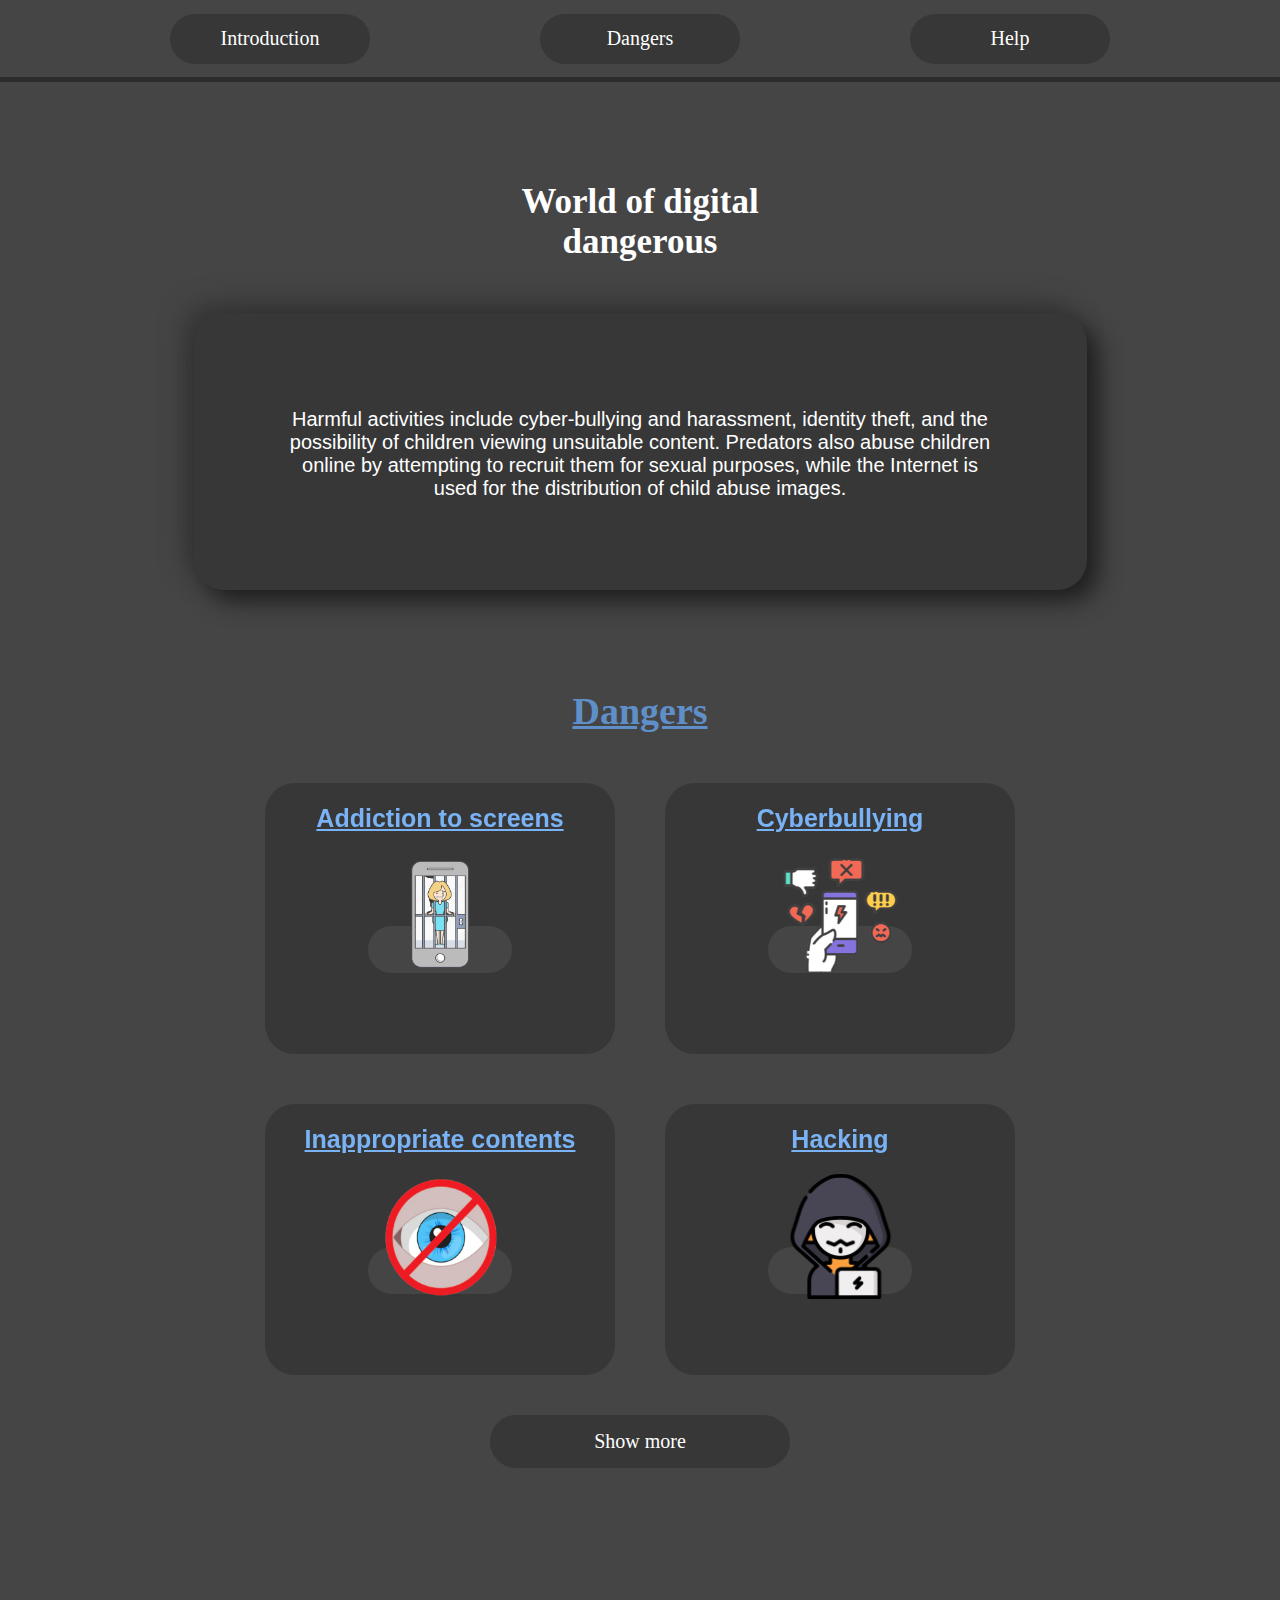
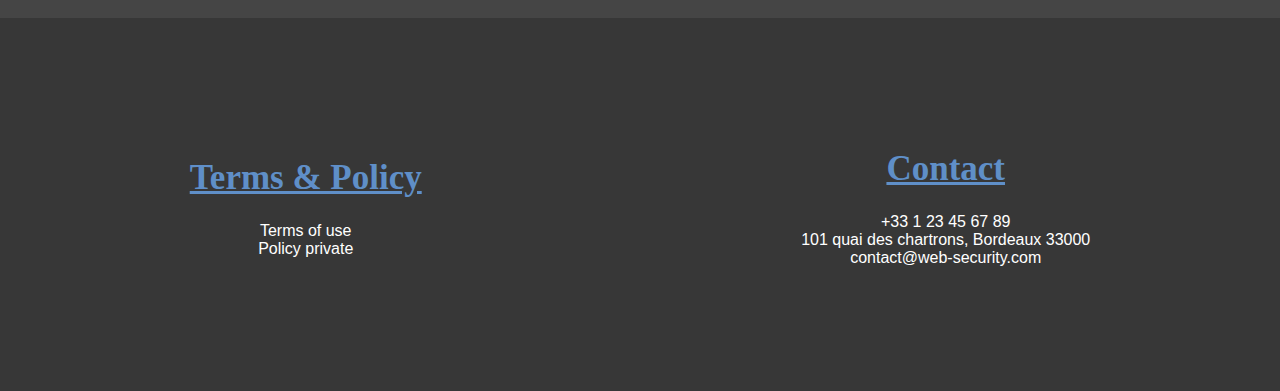
==== index.html @ a4e6997a "Add files via upload" ====
<!DOCTYPE html>
<html lang="en">
<head>
    <meta charset="UTF-8">
    <title>Web Security | Home</title>
    <link rel="stylesheet" href="assets/css/normalize.css">
    <link rel="stylesheet" href="assets/css/home.css">
    <link rel="stylesheet" href="assets/css/scrollbar.css">
    <link rel="stylesheet" href="assets/css/popup.css">
</head>
<body>

    <div>
        <div id="popup1" class="popup">
            <div class="modal">
                <a href="##"><span class="close">×</span></a>
                <h1>Addiction to screens</h1>
                <div class="flex">
                    <img src="assets/img/addiction.png" alt=""/>
                    <p>Screens can become very addictive if you use electronic devices for too long, however it can have negative effects on your physical and mental health. Prolonged exposure to electronic devices can lead to aggressive behaviors, the long term effects include: Speech delay, Cognitive impairment, Difficulty with problem-solving and creative thinking, Cyber bullying and exposure to predators, Body weight issues and poor bone health due to lack of physical activity, which later in life can add up to heart disease and other health conditions, Depression and anxiety.</p>
                </div>
            </div>
        </div>

        <div id="popup2" class="popup">
            <div class="modal">
                <a href="##"><span class="close">×</span></a>
                <h1>Cyberbullying</h1>
                <div class="flex">
                    <img src="assets/img/cyberbullying.png" alt=""/>
                    <p>Oxford Languages definition: the use of electronic communication to bully a person, typically by sending messages of an intimidating or threatening nature. Cyberbullying spreads in social medias due to the anonymity they offer. Jokes, threats, any comment having an intimidating or threatening nature is considered cyberbullying. How to fight cyberbullying: on social medias there is often a “block” option where you can prevent any cyberbullies from messaging you, there are also numbers you can text to help you with your case (for example 50808).</p>
                </div>
            </div>
        </div>

        <div id="popup3" class="popup">
            <div class="modal">
                <a href="##"><span class="close">×</span></a>
                <h1>Inappropriate contents</h1>
                <div class="flex">
                    <img src="assets/img/pegi-18.png" alt=""/>
                    <p>One of the worst dangers of the Internet, for many parents, is the idea that pornography could pop up and surprise their children. But parents may not realize that some kids are going online to seek out web porn, too.</p>
                </div>
            </div>
        </div>

        <div id="popup4" class="popup">
            <div class="modal">
                <a href="##"><span class="close">×</span></a>
                <h1>Hacking</h1>
                <div class="flex">
                    <img src="assets/img/hacking.png" alt=""/>
                    <p>Hacking is a term for designing the theft of digital information such as passwords, softwares, hardwares, etc… definition by oxford language: the gaining of unauthorized access to data in a system or computer. There are several ways to get hacked, the most common is to get infected by a computer virus when opening a shady website or application. How to prevent getting hacked: first you need to beware of shady emails asking you to click a link, second you need to be cautious with what you download on the internet.</p>
                </div>
            </div>
        </div>
    </div>

    <header>
        <a href="#presentation"><button>Introduction</button></a>
        <a href="#dangers"><button>Dangers</button></a>
        <a href="#help"><button>Help</button></a>
    </header>

    <div id="presentation" class="presentation">
        <h1>World of digital<br>dangerous</h1>
        <div class="information">
            <p>Harmful activities include cyber-bullying and harassment, identity theft, and the possibility of children
                viewing unsuitable content. Predators also abuse children online by attempting to recruit them for sexual
                purposes, while the Internet is used for the distribution of child abuse images.</p>
        </div>
    </div>

    <div id="dangers" class="dangers">
        <h1 class="dangers_title">Dangers</h1>
        <div id="dangers_container" class="dangers_container">












            <div class="danger">
                <h2>Addiction to screens</h2>
                <img src="assets/img/addiction.png" alt=""/>
                <br>
                <a href="#popup1"><button class="show">Show</button></a>
            </div>

            <div class="danger">
                <h2>Cyberbullying</h2>
                <img src="assets/img/cyberbullying.png" alt=""/>
                <br>
                <a href="#popup2"><button class="show">Show</button></a>
            </div>

            <div class="danger">
                <h2>Inappropriate contents</h2>
                <img src="assets/img/pegi-18.png" alt=""/>
                <br>
                <a href="#popup3"><button class="show">Show</button></a>
            </div>

            <div class="danger">
                <h2>Hacking</h2>
                <img src="assets/img/hacking.png" alt=""/>
                <br>
                <a href="#popup4"><button class="show">Show</button></a>
            </div>















        </div>
        <button class="show_more" onclick="document.location.href = './dangers.html'">Show more</button>
    </div>


    <!-- Footer -->
    <footer id="help">

            <div class="contact">
                <h1>Terms & Policy</h1>
                <p>
                    <a href="" style="color: white; text-decoration: none">Terms of use</a><br>
                    <a href="" style="color: white; text-decoration: none">Policy private</a>
                </p>
            </div>

            <div class="contact">
                <h1>Contact</h1>
                <p>
                    +33 1 23 45 67 89<br>
                    101 quai des chartrons, Bordeaux 33000<br>
                    contact@web-security.com
                </p>
            </div>

    </footer>
</body>
</html>
---- assets/css/home.css ----
body {
    background-color: #454545;
    overflow-x: hidden;
}

header {
    height: 77px;
    background-color: #454545;

    position: sticky;
    top: 0;
    z-index: 999;
    display: flex;
    justify-content: space-evenly;
    align-items: center;
    border-bottom: 5px solid #2c2c2c;
}

header button {
    color: white;
    font-size: 20px;
    font-family: "Arial Black", serif;
    background-color: #373737;
    width: 200px;
    height: 50px;
    border: 0;
    border-radius: 30px;
}


header button:hover {
    cursor: pointer;
    border: 5px solid #2c2c2c;
}


.presentation h1 {
    font-size: 35px;
    font-family: "Arial Black", serif;
    color: white;
    text-align: center;
    margin-top: 100px;
}

.presentation h1 a {
    color: #5F8FC8;
    text-decoration: underline;
}

.information {
    width: 893px;
    height: 277px;
    background-color: #373737;
    border-radius: 30px;
    margin: 50px auto auto;
    text-align: center;
    transition: ease .5s;
    box-shadow:  11px 11px 23px #1e1e1e,
    -11px -11px 23px #373737;
}

.information p {
    font-family: "Arial", serif;
    font-size: 20px;
    color: white;
    padding: 95px;
}

.dangers {
    text-align: center;
}

.dangers .show_more {
    margin-top: 40px;
    text-align: center;
    color: white;
    font-size: 20px;
    font-family: "Arial Black", serif;
    background-color: #373737;
    width: 300px;
    height: 53px;
    border: 3px solid #373737;
    border-radius: 30px;
}
.dangers .show_more:hover {
    cursor: pointer;
    border: 5px solid #2c2c2c;
}

.danger .show {
    margin-top: 10px;
    text-align: center;
    color: white;
    font-size: 15px;
    font-family: "Arial Black", serif;
    background-color: #454545;
    width: 150px;
    height: 53px;
    border: 3px solid #373737;
    border-radius: 30px;
}
.danger .show:hover {
    cursor: pointer;
    border: 5px solid #2c2c2c;
}
.danger h2 {
    color: #79B2F5;
    font-size: 25px;
    font-family: "Arial", serif;
    text-decoration: underline;
}

.danger img {
    transform: translateZ(20px);
    width: 125px;
    height: 125px;
}
.danger {
    transform-style: preserve-3d;
    width: 350px;
    height: 271px;
    background-color: #373737;
    border-radius: 30px;
}


.dangers_title {
    font-size: 38px;
    font-family: "Arial Black", serif;
    color: #5F8FC8;
    text-align: center;
    text-decoration: underline;
    margin-top: 100px;
    margin-bottom: 50px;
}

.dangers_container {
    display: grid;
    grid-template-columns: 2fr 2fr;
    grid-gap: 50px;
    width: fit-content;
    margin: 0 auto;
}


.popup:target {
    visibility: visible;
}


footer {
    margin-top: 150px;
    background-color: #373737;
    height: 373px;
    display: flex;
    justify-content: space-around;
    align-items: center;
    text-align: center;
}



.contact h1 {
    color: #5F8FC8;
    font-size: 35px;
    font-family: "Arial Black", serif;
    text-decoration: underline;
}

.contact p {
    color: white;
    font-size: 16px;
    font-family: "Arial", serif;
}
---- assets/css/scrollbar.css ----
::-webkit-scrollbar {
    width: 5px
}

::-webkit-scrollbar-track {
    background: rgba(10, 10, 10, 0)
}

::-webkit-scrollbar-thumb {
    background: #3e4044;
    border-radius: 10px
}

::-webkit-scrollbar-thumb:hover {
    background: #aaa
}
---- assets/css/popup.css ----
.popup {
    visibility: hidden;
    position: fixed;
    left: 0;
    top: 0;
    width: 100%;
    height: 100%;
    overflow: auto;
    z-index: 9999;
    background-color: #000;
    background-color: rgba(0, 0, 0, .8);
    text-align: center;
    align-items: center;
}

.popup:target {
    visibility: visible;
}

.popup .modal {
    width: 893px;
    height: 350px;
    background-color: #1e1e1e;
    border-radius: 30px;
    margin: 12% auto auto;
}

.flex {
    display: flex;
    justify-content: space-around;
    align-items: center;
}


.close {
    margin-right: 25px;
    color: #aaa;
    float: right;
    font-size: 65px;
    font-weight: 700;
    z-index: 1000;
}

.close:focus, .close:hover {
    color: #fff;
    text-decoration: none;
    cursor: pointer
}

.modal h1 {
    font-size: 30px;
    font-family: "Arial Black", serif;
    color: white;
    padding: 20px;
    text-decoration: underline;
}
.modal img {
    padding-left: 25px;
    margin-right: 25px;
    width: 200px;
    height: 200px;
}

.modal p {
    padding-right: 20%;
    color: white;
    font-size: 16px;
    font-family: "Arial", serif;
}
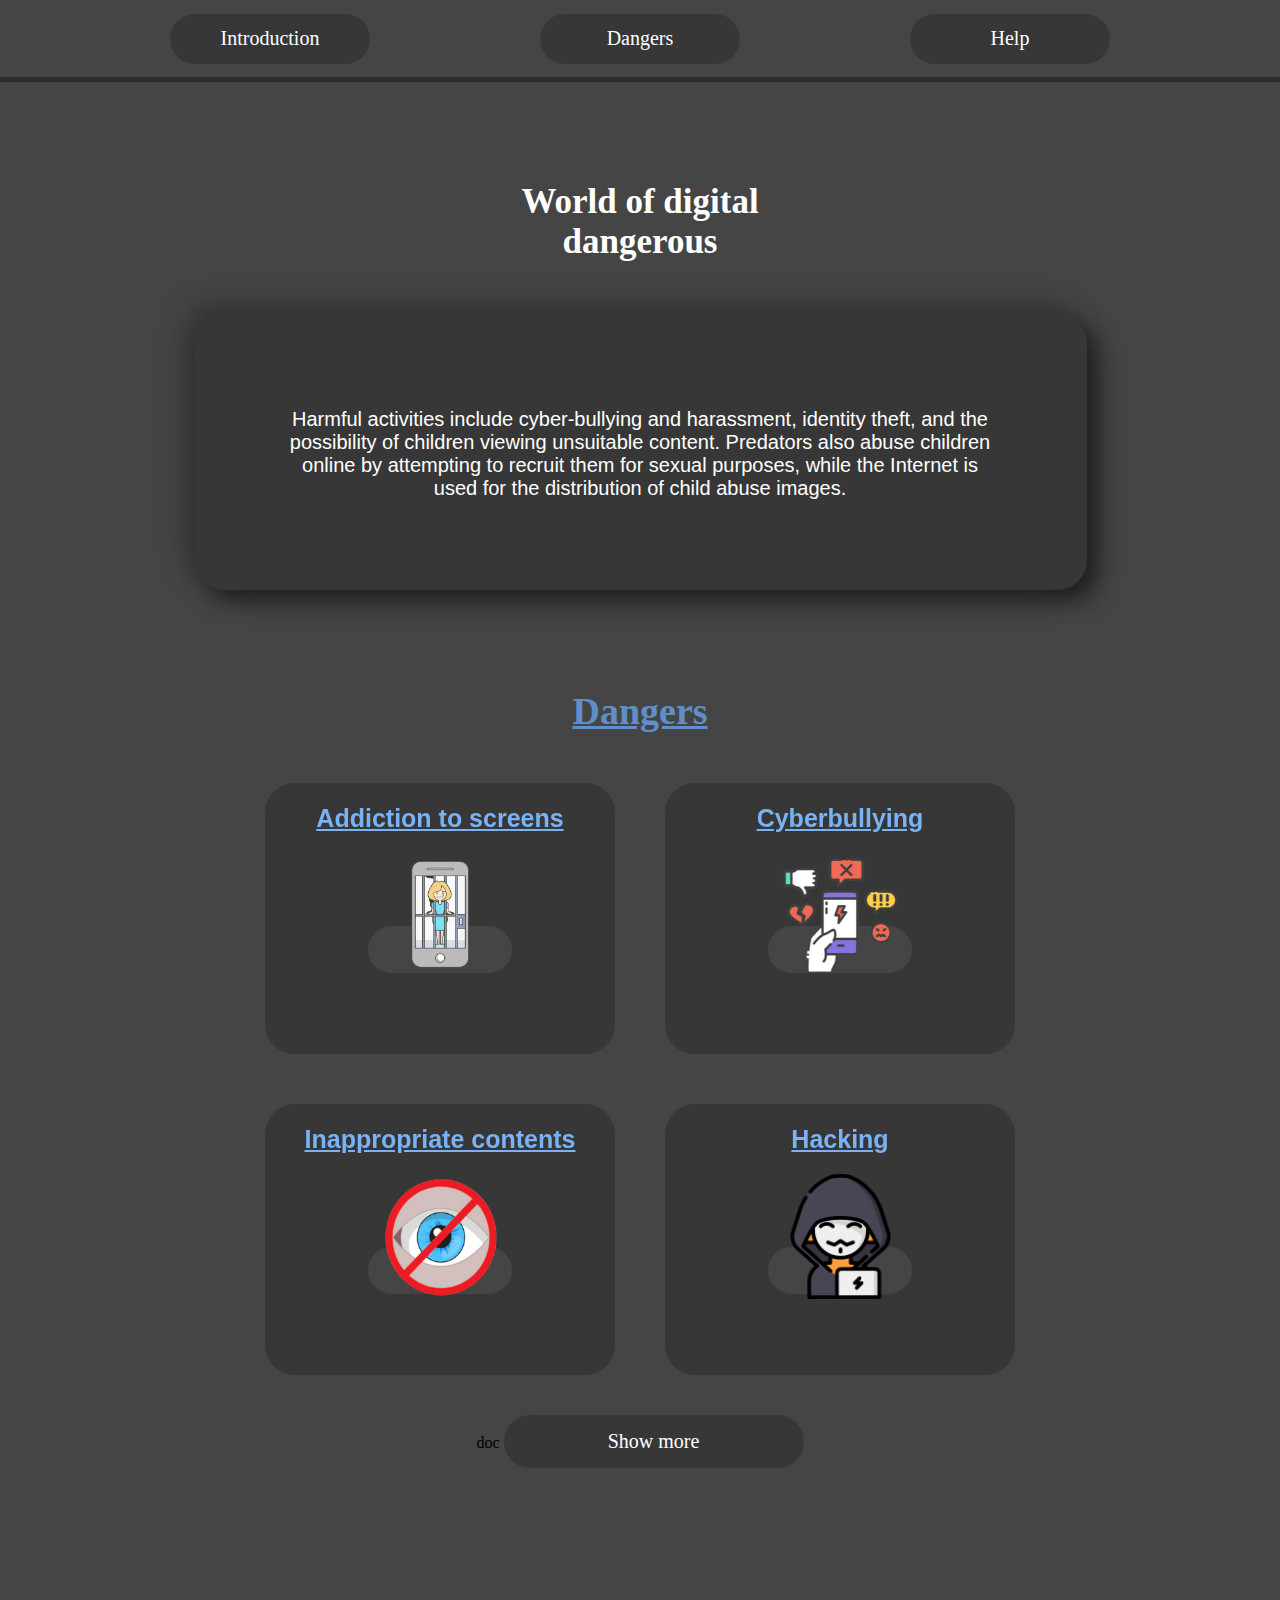
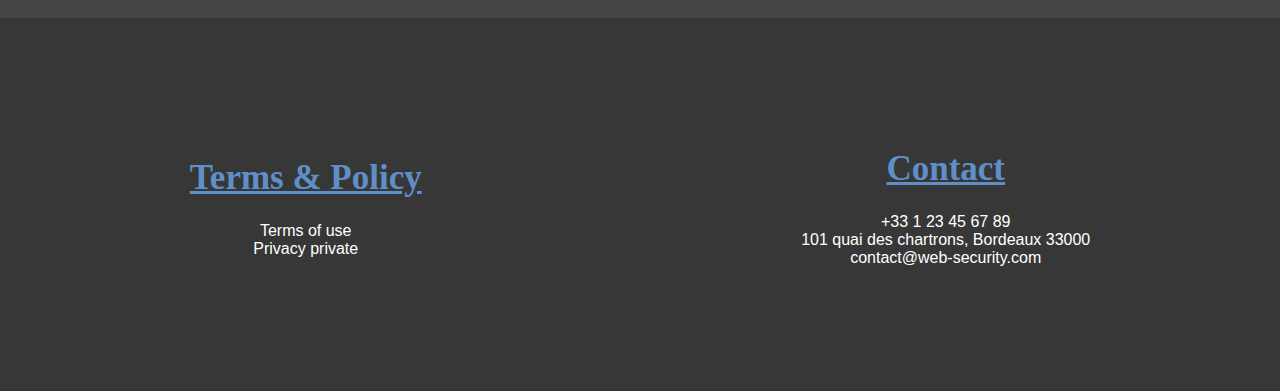
==== commit ac7d4965: "Merge branch 'main' of https://github.com/DublinWebTech/web-security" ====
--- a/index.html
+++ b/index.html
@@ -128,8 +128,8 @@
 
 
 
-        </div>
-        <button class="show_more" onclick="document.location.href = './dangers.html'">Show more</button>
+        </div>doc
+        <button class="show_more" onclick="ument.location.href = './dangers.html'">Show more</button>
     </div>
 
 
@@ -139,8 +139,8 @@
             <div class="contact">
                 <h1>Terms & Policy</h1>
                 <p>
-                    <a href="" style="color: white; text-decoration: none">Terms of use</a><br>
-                    <a href="" style="color: white; text-decoration: none">Policy private</a>
+                    <a href="terms_of_use.html" style="color: white; text-decoration: none">Terms of use</a><br>
+                    <a href="policy_privacy.html" style="color: white; text-decoration: none">Privacy private</a>
                 </p>
             </div>
 
@@ -155,4 +155,4 @@
 
     </footer>
 </body>
-</html>+</html>
--- a/assets/css/home.css
+++ b/assets/css/home.css
@@ -16,6 +16,8 @@
     border-bottom: 5px solid #2c2c2c;
 }
 
+
+
 header button {
     color: white;
     font-size: 20px;
@@ -28,6 +30,7 @@
 }
 
 
+
 header button:hover {
     cursor: pointer;
     border: 5px solid #2c2c2c;
@@ -58,6 +61,7 @@
     box-shadow:  11px 11px 23px #1e1e1e,
     -11px -11px 23px #373737;
 }
+
 
 .information p {
     font-family: "Arial", serif;
@@ -122,7 +126,6 @@
     background-color: #373737;
     border-radius: 30px;
 }
-
 
 .dangers_title {
     font-size: 38px;
@@ -143,6 +146,7 @@
 }
 
 
+
 .popup:target {
     visibility: visible;
 }
@@ -171,4 +175,34 @@
     color: white;
     font-size: 16px;
     font-family: "Arial", serif;
-}+}
+
+
+
+
+
+
+@media (max-width: 600px) {
+    header {
+        position: static;
+        flex-direction: column;
+        height: 150px;
+        padding: 10px;
+    }
+}
+@media (max-width: 600px) {
+    header button {
+        margin: 3px;
+    }
+}
+@media (max-width: 893px) {
+    .information {
+        width: auto;
+        height: auto;
+    }
+}
+@media (max-width: 893px) {
+    .dangers_container {
+        grid-template-columns: 2fr;
+    }
+}
--- a/assets/css/popup.css
+++ b/assets/css/popup.css
@@ -25,6 +25,8 @@
     border-radius: 30px;
     margin: 12% auto auto;
 }
+
+
 
 .flex {
     display: flex;
@@ -67,4 +69,25 @@
     color: white;
     font-size: 16px;
     font-family: "Arial", serif;
-}+}
+
+
+
+
+
+@media (max-width: 893px) {
+    .popup .modal {
+        width: auto;
+        height: auto;  
+    }
+}
+@media (max-width: 893px) {
+    .flex {
+        flex-direction: column;
+    }
+}
+@media (max-width: 893px) {
+    .modal p {
+        padding-right: 0%;
+    }
+}
